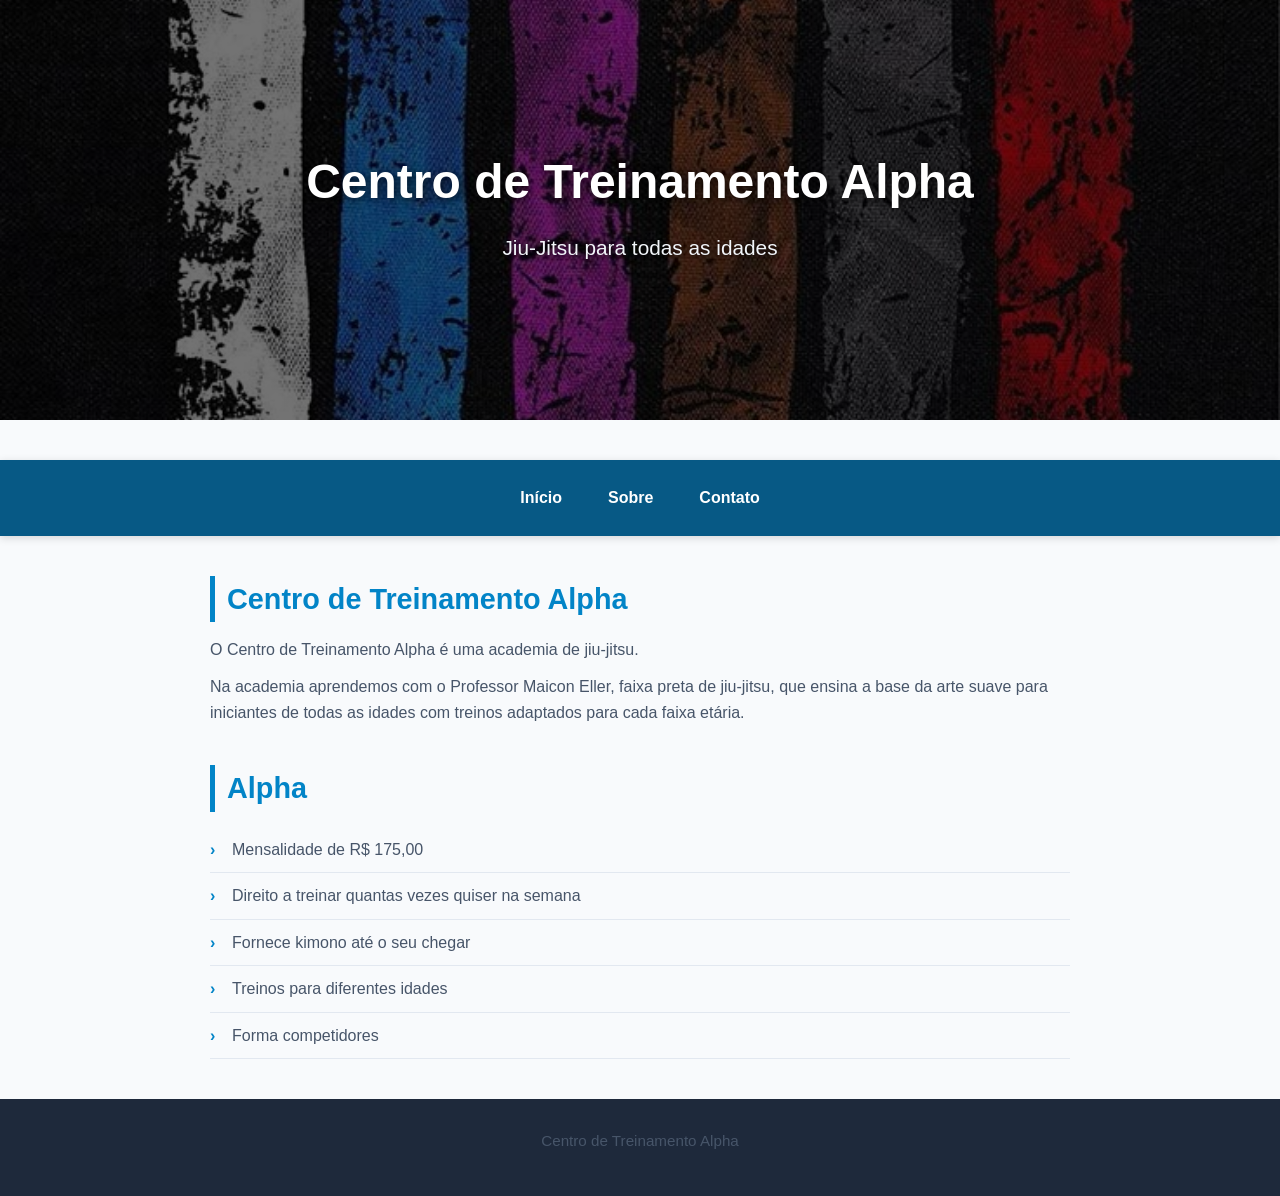
==== meu site 00/meu site/index.html @ f5e1099a "Add files via upload" ====
<!DOCTYPE html>
<html lang="pt-BR">
<head>
    <meta charset="UTF-8">
    <meta name="viewport" content="width=device-width, initial-scale=1.0">
    <title>Centro de Treinamento Alpha</title>
    <link rel="stylesheet" href="../css/estilos.css">
</head>
<body>

    <!-- Seção principal (Hero) -->
    <section class="hero">
        <div class="hero-content">
            <h1>Centro de Treinamento Alpha</h1>
            <p>Jiu-Jitsu para todas as idades</p>
        </div>
    </section>

    <!-- Menu de navegação abaixo da imagem -->
    <header>
        <nav>
            <a href="index.html">Início</a>
            <a href="sobre.html">Sobre</a>
            <a href="contato.html">Contato</a>
        </nav>
    </header>

    <!-- Conteúdo principal -->
    <main>

        <section>
            <h2>Centro de Treinamento Alpha</h2>

            <p>
                O Centro de Treinamento Alpha é uma academia de jiu-jitsu.
            </p>

            <p>
                Na academia aprendemos com o Professor Maicon Eller,
                faixa preta de jiu-jitsu, que ensina a base da arte suave
                para iniciantes de todas as idades com treinos adaptados
                para cada faixa etária.
            </p>
        </section>

        <section id="beneficios">
            <h2>Alpha</h2>

            <ul>
                <li>Mensalidade de R$ 175,00</li>
                <li>Direito a treinar quantas vezes quiser na semana</li>
                <li>Fornece kimono até o seu chegar</li>
                <li>Treinos para diferentes idades</li>
                <li>Forma competidores</li>
            </ul>
        </section>

    </main>

    <!-- Rodapé -->
    <footer>
        <p>Centro de Treinamento Alpha</p>
    </footer>

</body>
</html>
---- meu site 00/css/estilos.css ----
/* ==========================================
   RESET GERAL
========================================== */
*,
*::before,
*::after {
  box-sizing: border-box;
  margin: 0;
  padding: 0;
}

/* ==========================================
   CONFIGURAÇÕES GERAIS
========================================== */
body {
  font-family: 'Segoe UI', Arial, sans-serif;
  font-size: 16px;
  line-height: 1.6;
  color: #334155;
  background-color: #f8fafc;
}

/* ==========================================
   SEÇÃO HERO (IMAGEM DE CAPA)
========================================== */
.hero {
  background:
    linear-gradient(rgba(0, 0, 0, 0.55), rgba(0, 0, 0, 0.55)),
    url('../img/capa.jpg') center/cover no-repeat;
  height: 420px;
  display: flex;
  align-items: center;
  justify-content: center;
  text-align: center;
  color: white;
  padding: 20px;
}

.hero-content h1 {
  font-size: 3rem;
  margin-bottom: 10px;
  text-shadow: 2px 2px 8px rgba(0, 0, 0, 0.7);
}

.hero-content p {
  font-size: 1.3rem;
  color: #f1f5f9;
  text-shadow: 1px 1px 6px rgba(0, 0, 0, 0.7);
}

/* ==========================================
   MENU DE NAVEGAÇÃO
========================================== */
header {
  background-color: #075985;
  box-shadow: 0 2px 8px rgba(0, 0, 0, 0.15);
}

nav {
  display: flex;
  justify-content: center;
  gap: 10px;
  padding: 15px;
}

nav a {
  color: white;
  text-decoration: none;
  padding: 10px 18px;
  border-radius: 8px;
  font-weight: 600;
  transition: background 0.3s, transform 0.2s;
}

nav a:hover {
  background-color: rgba(255, 255, 255, 0.15);
  transform: translateY(-2px);
  text-decoration: none;
}

/* ==========================================
   CONTEÚDO PRINCIPAL
========================================== */
main {
  max-width: 900px;
  margin: 40px auto;
  padding: 0 20px;
}

/* ==========================================
   SEÇÕES
========================================== */
section {
  margin-bottom: 40px;
}

h2 {
  font-size: 1.8rem;
  color: #0284c7;
  border-left: 5px solid #0284c7;
  padding-left: 12px;
  margin-bottom: 15px;
}

p {
  margin-bottom: 12px;
  color: #475569;
}

/* ==========================================
   LISTAS
========================================== */
ul {
  list-style: none;
}

ul li {
  padding: 10px 0 10px 22px;
  border-bottom: 1px solid #e2e8f0;
  position: relative;
  color: #475569;
}

ul li::before {
  content: "›";
  color: #0284c7;
  font-weight: bold;
  position: absolute;
  left: 0;
}

/* ==========================================
   LINKS GERAIS
========================================== */
a {
  color: #0284c7;
}

a:hover {
  color: #075985;
}

/* ==========================================
   RODAPÉ
========================================== */
footer {
  background-color: #1e293b;
  color: rgba(255, 255, 255, 0.8);
  text-align: center;
  padding: 30px 20px;
  margin-top: 40px;
  font-size: 0.95rem;
}
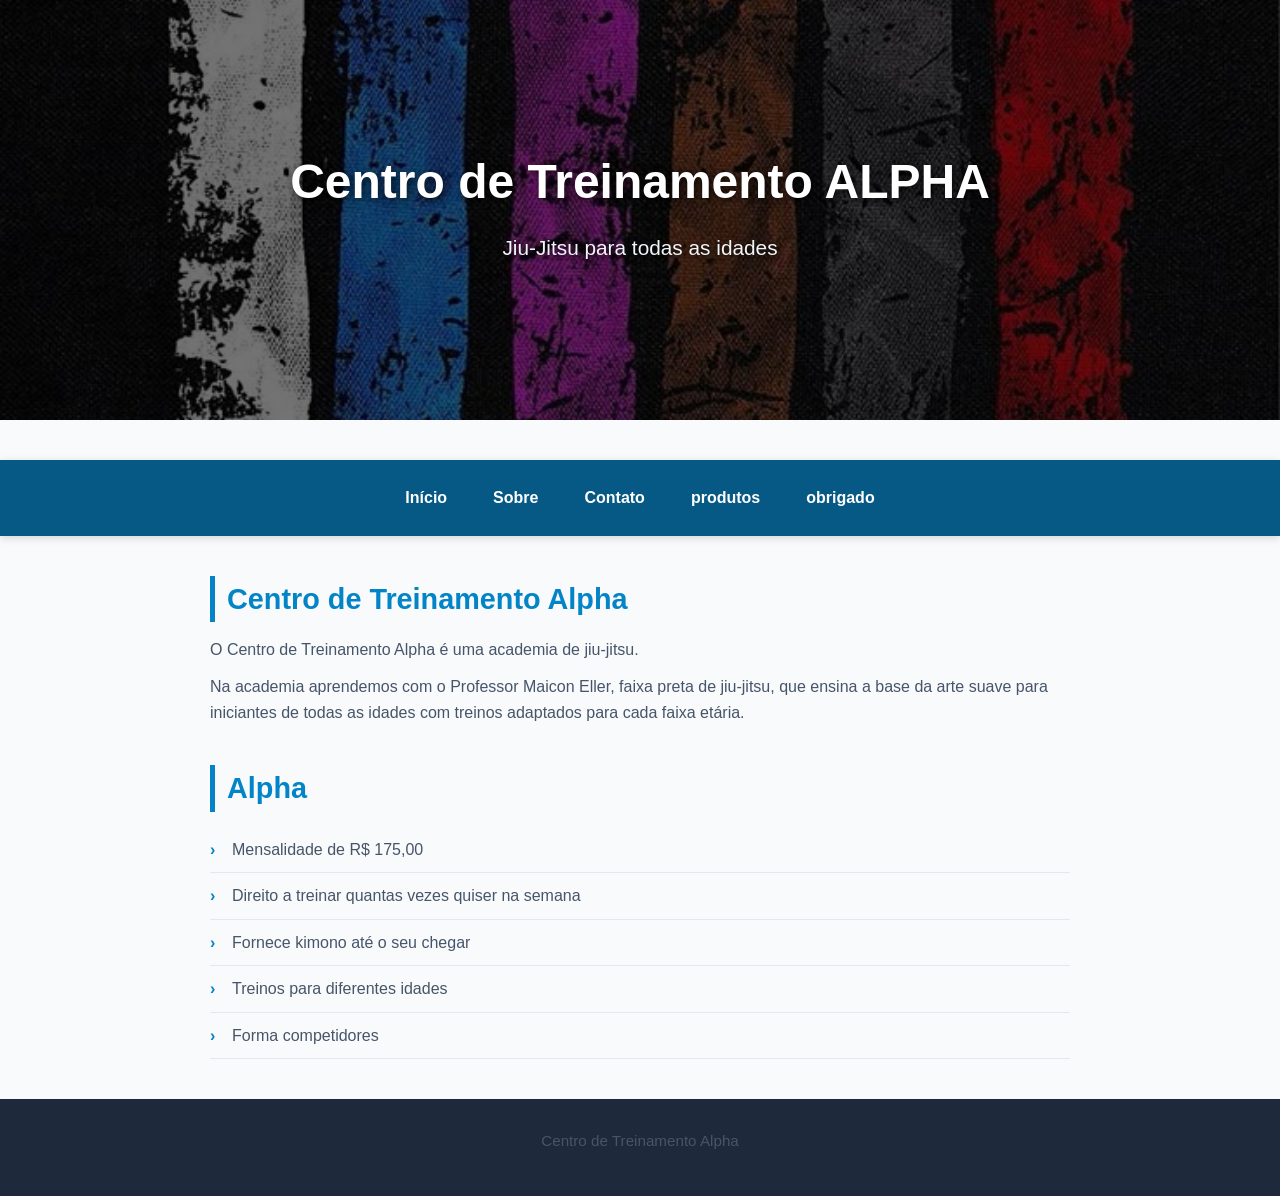
==== commit 0aa65e9f: "Add files via upload" ====
--- a/meu site 00/meu site/index.html
+++ b/meu site 00/meu site/index.html
@@ -3,7 +3,7 @@
 <head>
     <meta charset="UTF-8">
     <meta name="viewport" content="width=device-width, initial-scale=1.0">
-    <title>Centro de Treinamento Alpha</title>
+    <title>Centro de Treinamento ALPHA</title>
     <link rel="stylesheet" href="../css/estilos.css">
 </head>
 <body>
@@ -11,7 +11,7 @@
     <!-- Seção principal (Hero) -->
     <section class="hero">
         <div class="hero-content">
-            <h1>Centro de Treinamento Alpha</h1>
+            <h1>Centro de Treinamento ALPHA</h1>
             <p>Jiu-Jitsu para todas as idades</p>
         </div>
     </section>
@@ -22,6 +22,8 @@
             <a href="index.html">Início</a>
             <a href="sobre.html">Sobre</a>
             <a href="contato.html">Contato</a>
+            <a href="produtos.html">produtos</a>
+            <a href="obrigado.html">obrigado</a>
         </nav>
     </header>
 
--- a/meu site 00/css/estilos.css
+++ b/meu site 00/css/estilos.css
@@ -145,7 +145,7 @@
 ========================================== */
 footer {
   background-color: #1e293b;
-  color: rgba(255, 255, 255, 0.8);
+  color: rgba(0, 0, 0, 0.8);
   text-align: center;
   padding: 30px 20px;
   margin-top: 40px;
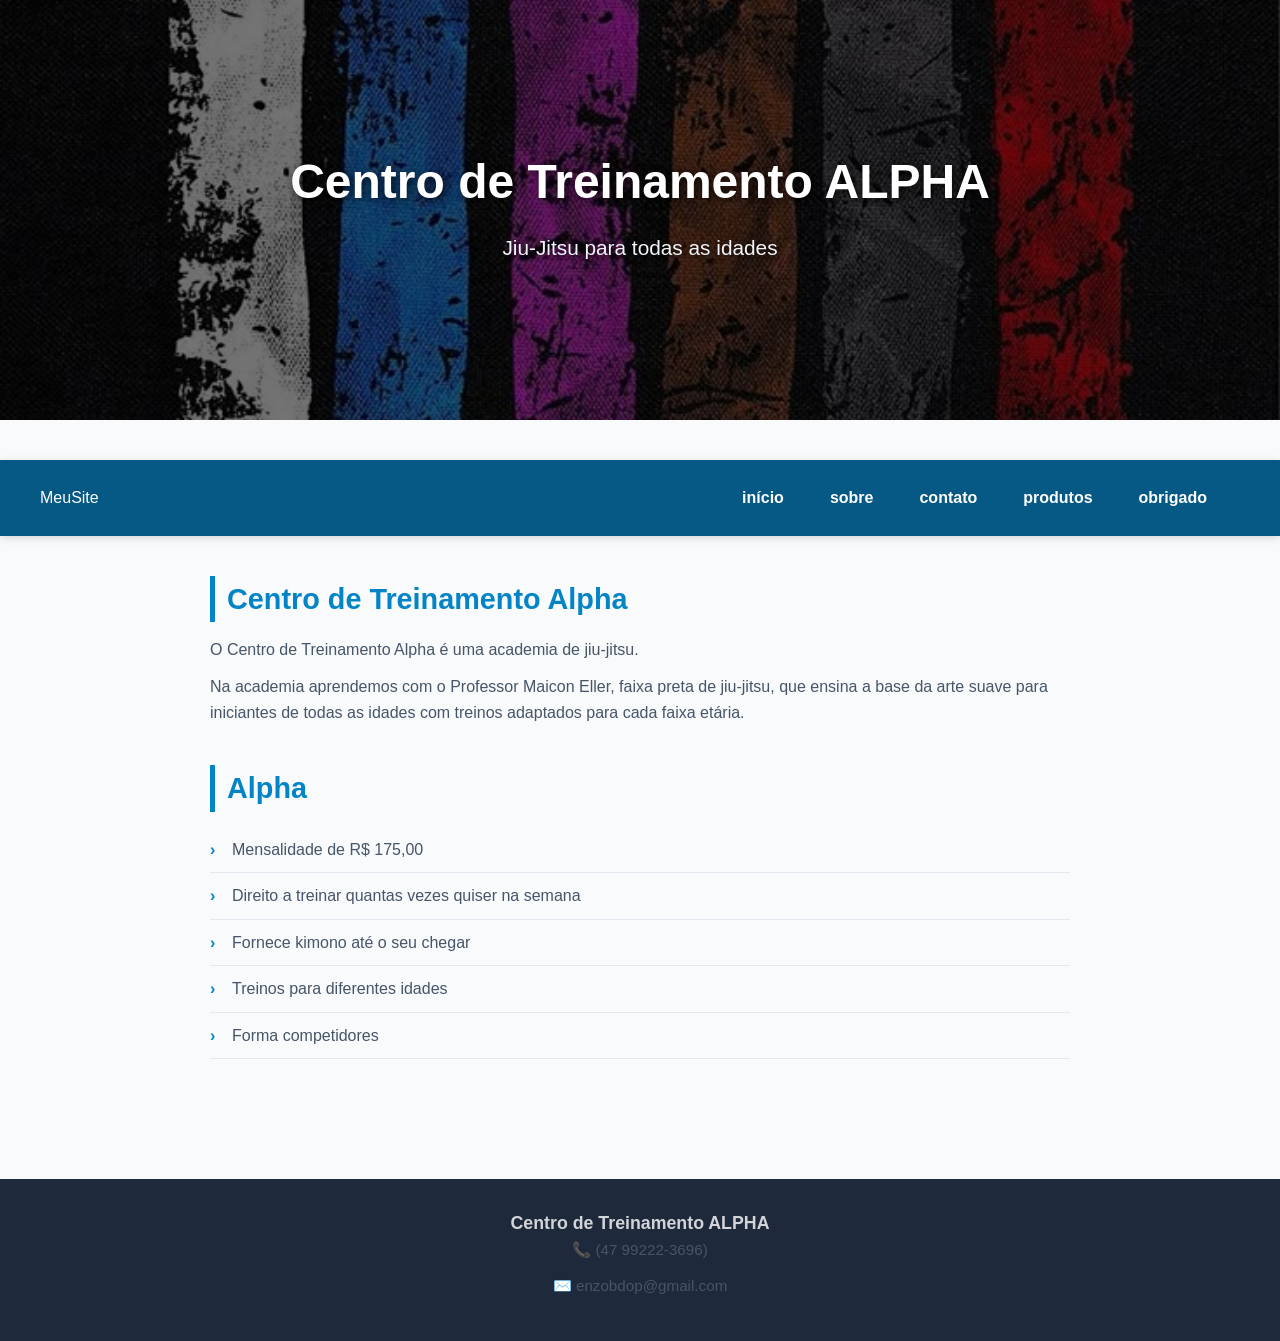
==== commit 164dd58c: "Add files via upload" ====
--- a/meu site 00/meu site/index.html
+++ b/meu site 00/meu site/index.html
@@ -18,10 +18,11 @@
 
     <!-- Menu de navegação abaixo da imagem -->
     <header>
+        <div class="logo">MeuSite</div>
         <nav>
-            <a href="index.html">Início</a>
-            <a href="sobre.html">Sobre</a>
-            <a href="contato.html">Contato</a>
+            <a href="index.html">início</a>
+            <a href="sobre.html" class="ativo">sobre</a>
+            <a href="contato.html">contato</a>
             <a href="produtos.html">produtos</a>
             <a href="obrigado.html">obrigado</a>
         </nav>
@@ -60,9 +61,12 @@
     </main>
 
     <!-- Rodapé -->
-    <footer>
-        <p>Centro de Treinamento Alpha</p>
-    </footer>
+   <footer>
+   <h3>Centro de Treinamento ALPHA</h3>
+      <p>📞 (47 99222-3696)</p>
+      <p>✉️ enzobdop@gmail.com</p>
+</footer>
+
 
 </body>
 </html>
--- a/meu site 00/css/estilos.css
+++ b/meu site 00/css/estilos.css
@@ -1,3 +1,15 @@
+:root {
+  --primaria:   #EA580C;
+  --secundaria: #c2410c;
+  --fundo:      #f8fafc;
+  --superficie: #ffffff;
+  --texto:      #1e293b;
+  --texto-2:    #64748b;
+  --borda:      #e2e8f0;
+  --raio:       10px;
+  --sombra:     0 2px 12px rgba(0,0,0,.08);
+}
+
 /* ==========================================
    RESET GERAL
 ========================================== */
@@ -13,6 +25,9 @@
    CONFIGURAÇÕES GERAIS
 ========================================== */
 body {
+  display: flex;
+  flex-direction: column;
+  min-height: 100vh;
   font-family: 'Segoe UI', Arial, sans-serif;
   font-size: 16px;
   line-height: 1.6;
@@ -47,15 +62,37 @@
   color: #f1f5f9;
   text-shadow: 1px 1px 6px rgba(0, 0, 0, 0.7);
 }
-
+/* CSS — grade de cards */
+.grade {
+  display: flex;
+  flex-wrap: wrap;
+  gap: 20px;
+  padding: 50px 40px;
+}
+.card {
+  flex: 1 1 200px;
+  max-width: 280px;
+  background: white;
+  overflow: hidden;
+  display: flex;
+  flex-direction: column;
+}
 /* ==========================================
    MENU DE NAVEGAÇÃO
 ========================================== */
 header {
-  background-color: #075985;
+background-color: #075985;
+background: var(#075985);
+color: #ffffff;
   box-shadow: 0 2px 8px rgba(0, 0, 0, 0.15);
-}
-
+  display: flex;
+  align-items: center;
+  justify-content: space-between;
+  padding: 0 40px;
+  position: sticky;
+  top: 0;
+  z-index: 100;
+}
 nav {
   display: flex;
   justify-content: center;
@@ -76,12 +113,31 @@
   background-color: rgba(255, 255, 255, 0.15);
   transform: translateY(-2px);
   text-decoration: none;
+
+}
+/* Hover nos cards */
+.card {
+  transition: transform .2s, box-shadow .2s;
+}
+.card:hover {
+  transform: translateY(-4px);
+  box-shadow: 0 8px 24px rgba(0,0,0,.12);
+}
+
+/* Hover nos botões */
+.btn-primario {
+  transition: background .2s, transform .1s;
+}
+.btn-primario:hover {
+  filter: brightness(.9);
+  transform: translateY(-2px);
 }
 
 /* ==========================================
    CONTEÚDO PRINCIPAL
 ========================================== */
 main {
+  flex: 1;
   max-width: 900px;
   margin: 40px auto;
   padding: 0 20px;
@@ -145,10 +201,16 @@
 ========================================== */
 footer {
   background-color: #1e293b;
-  color: rgba(0, 0, 0, 0.8);
+  color: rgba(255, 255, 255, 0.8);
   text-align: center;
   padding: 30px 20px;
   margin-top: 40px;
   font-size: 0.95rem;
 }
-
+.footer-grid {
+  display: flex;
+  gap: 40px;
+  flex-wrap: wrap;
+  margin-bottom: 32px;
+}
+.footer-col { flex: 1; min-width: 180px; }
